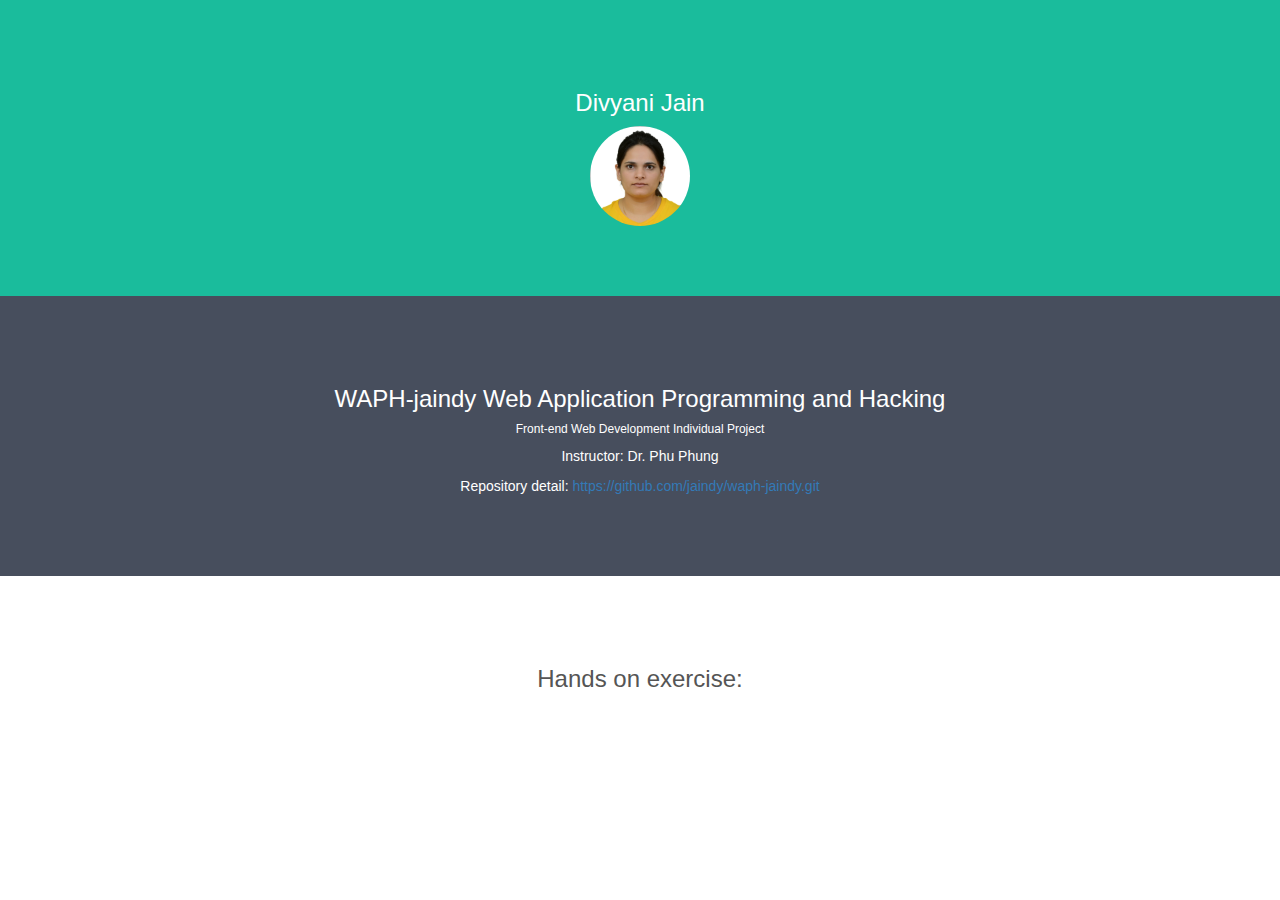
==== waph.html @ 303bad4e "individual project -added jokeapi in index.html" ====
<!DOCTYPE html>
<html lang="en">
<head>
  <title>Web Application and Hacking</title>
  <meta charset="utf-8">
  <meta name="viewport" content="width=device-width, initial-scale=1">
  <link rel="stylesheet" href="https://maxcdn.bootstrapcdn.com/bootstrap/3.4.1/css/bootstrap.min.css">
  <script src="https://ajax.googleapis.com/ajax/libs/jquery/3.7.1/jquery.min.js"></script>
  <script src="https://maxcdn.bootstrapcdn.com/bootstrap/3.4.1/js/bootstrap.min.js"></script>
  <style>
  .bg-1 { 
    background-color: #1abc9c;
    color: #ffffff;
  }
  .bg-2 { 
    background-color: #474e5d;
    color: #ffffff;
  }
  .bg-3 { 
    background-color: #ffffff;
    color: #555555;
  }
  .container-fluid {
    padding-top: 70px;
    padding-bottom: 70px;
  }
  </style>
</head>
<body>

<div class="container-fluid bg-1 text-center">
  <h3>Divyani Jain</h3>
  <img src="Divyani_Jain.jpg" class="img-circle" alt="Bird" width="100" height="100">
</div>

<div class="container-fluid bg-2 text-center">
  <h3>WAPH-jaindy Web Application Programming and Hacking</h3>
  <h6>Front-end Web Development Individual Project</h6>
  <p>Instructor: Dr. Phu Phung</p>
  <p>Repository detail: <a href='https://github.com/jaindy/waph-jaindy.git'>https://github.com/jaindy/waph-jaindy.git </a></p>
</div>

<div class="container-fluid bg-3 text-center">
  <h3>Hands on exercise:</h3>
  <p></p>
</div>

</body>
</html>
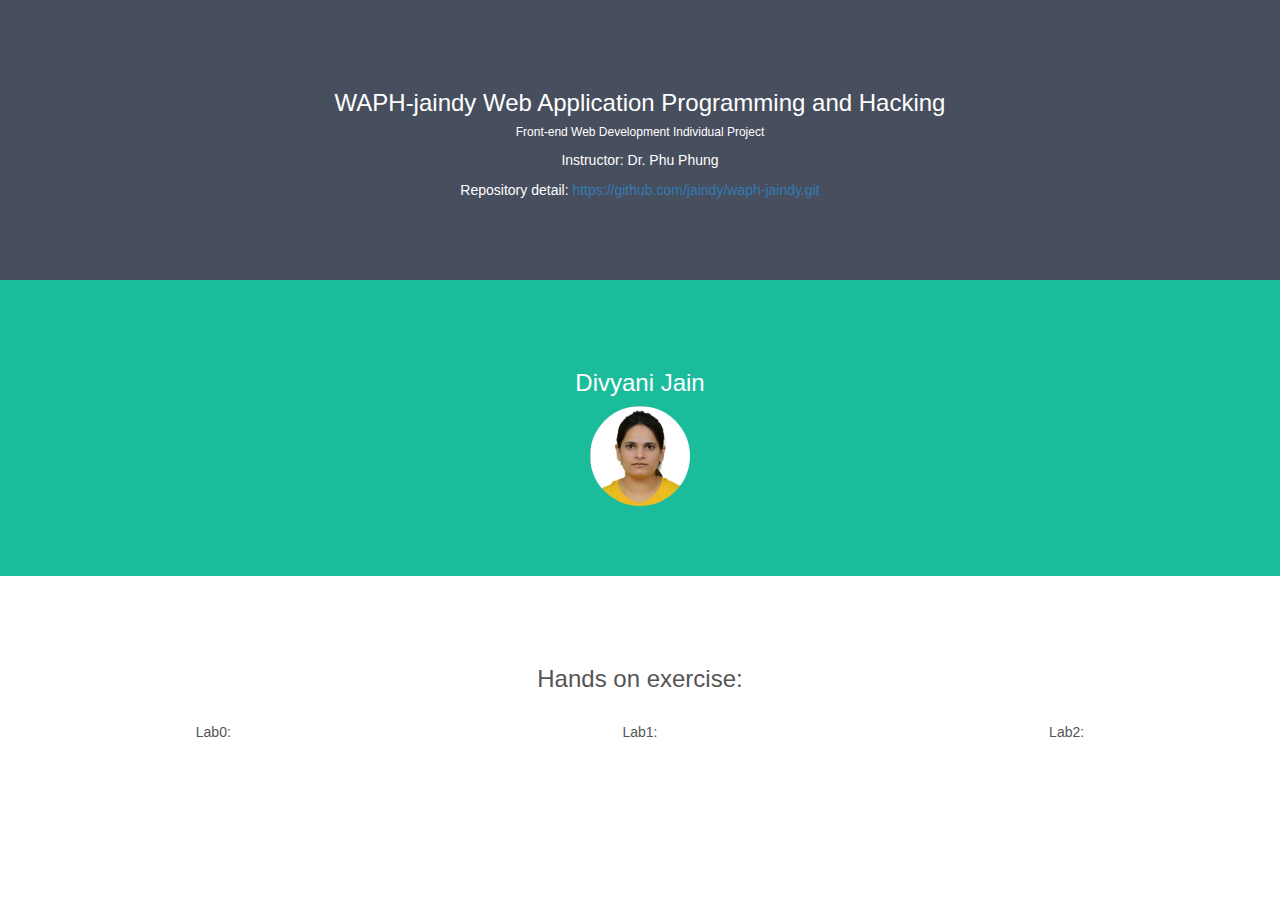
==== commit 3ccb7d51: "Individual project added waph course details" ====
--- a/waph.html
+++ b/waph.html
@@ -28,10 +28,7 @@
 </head>
 <body>
 
-<div class="container-fluid bg-1 text-center">
-  <h3>Divyani Jain</h3>
-  <img src="Divyani_Jain.jpg" class="img-circle" alt="Bird" width="100" height="100">
-</div>
+
 
 <div class="container-fluid bg-2 text-center">
   <h3>WAPH-jaindy Web Application Programming and Hacking</h3>
@@ -39,10 +36,27 @@
   <p>Instructor: Dr. Phu Phung</p>
   <p>Repository detail: <a href='https://github.com/jaindy/waph-jaindy.git'>https://github.com/jaindy/waph-jaindy.git </a></p>
 </div>
+<div class="container-fluid bg-1 text-center">
+  <h3>Divyani Jain</h3>
+  <img src="Divyani_Jain.jpg" class="img-circle" alt="Bird" width="100" height="100">
+</div>
 
-<div class="container-fluid bg-3 text-center">
-  <h3>Hands on exercise:</h3>
-  <p></p>
+
+<div class="container-fluid bg-3 text-center">    
+  <h3>Hands on exercise:</h3><br>
+  <div class="row">
+    <div class="col-sm-4">
+      <p>Lab0:</p>
+      
+    </div>
+    <div class="col-sm-4"> 
+      <p>Lab1:</p>
+      
+    </div>
+    <div class="col-sm-4"> 
+      <p>Lab2:</p>
+    </div>
+  </div>
 </div>
 
 </body>
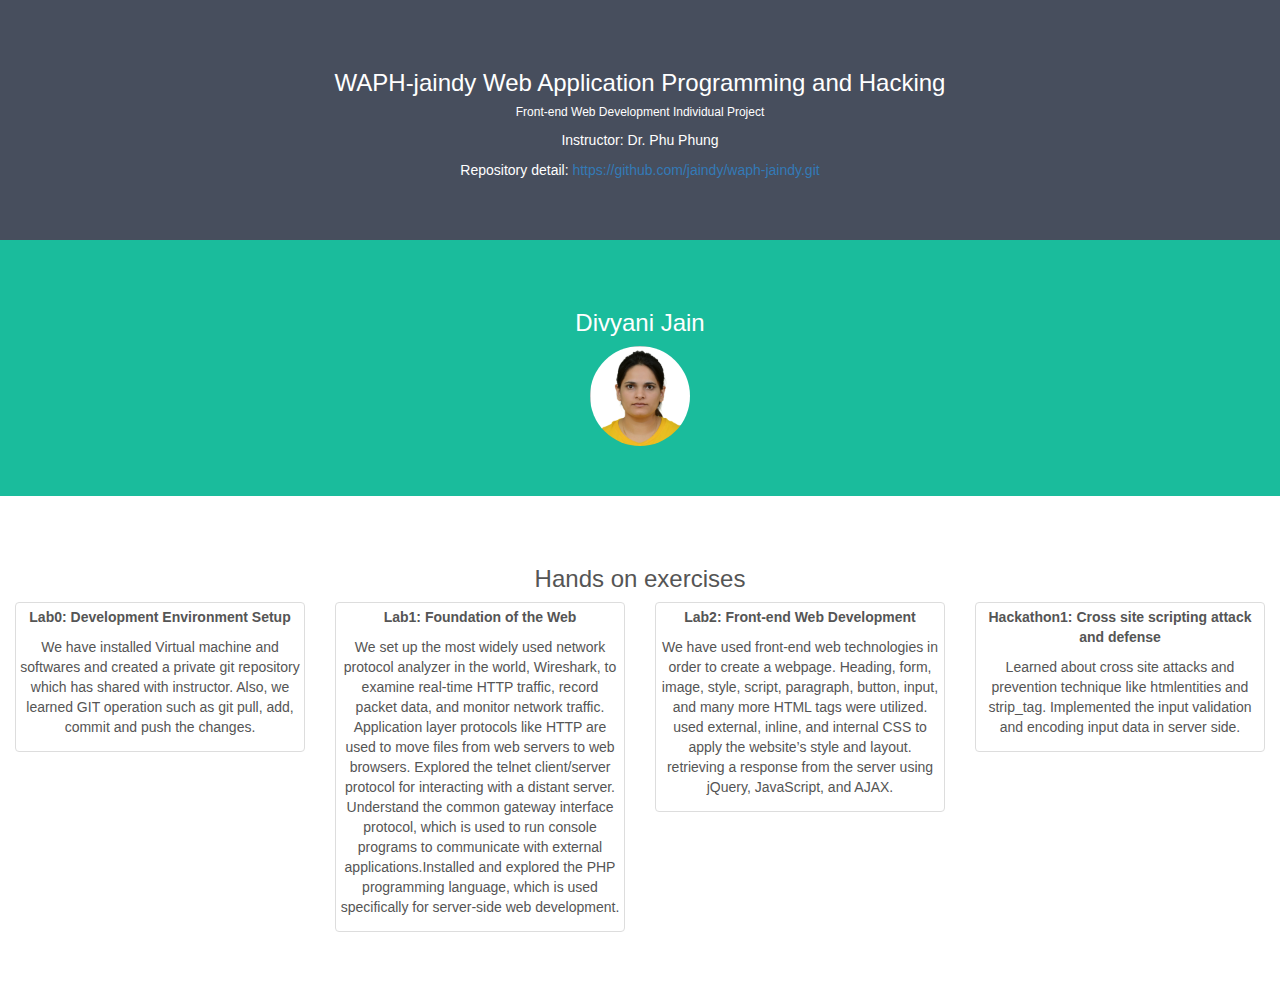
==== commit 9be22104: "Individual project course details" ====
--- a/waph.html
+++ b/waph.html
@@ -21,8 +21,8 @@
     color: #555555;
   }
   .container-fluid {
-    padding-top: 70px;
-    padding-bottom: 70px;
+    padding-top: 50px;
+    padding-bottom: 50px;
   }
   </style>
 </head>
@@ -35,28 +35,45 @@
   <h6>Front-end Web Development Individual Project</h6>
   <p>Instructor: Dr. Phu Phung</p>
   <p>Repository detail: <a href='https://github.com/jaindy/waph-jaindy.git'>https://github.com/jaindy/waph-jaindy.git </a></p>
+   </div>
+<div class="container-fluid bg-1 text-center">
+	 <h3>Divyani Jain</h3>
+  <img src="Divyani_Jain.jpg" class="img-circle" alt="Bird" width="100" height="100">
+
 </div>
-<div class="container-fluid bg-1 text-center">
-  <h3>Divyani Jain</h3>
-  <img src="Divyani_Jain.jpg" class="img-circle" alt="Bird" width="100" height="100">
-</div>
+<div class="container-fluid bg-3 text-center">
 
+  
+  <h3>Hands on exercises</h3>
+  <div class="row">
+    <div class="col-sm-3">
 
-<div class="container-fluid bg-3 text-center">    
-  <h3>Hands on exercise:</h3><br>
-  <div class="row">
-    <div class="col-sm-4">
-      <p>Lab0:</p>
+    	<div class="thumbnail">
+      <p><b>Lab0: Development Environment Setup</b></p>
+      <p>We have installed Virtual machine and softwares and created a private git repository which has shared with instructor. Also, we learned GIT operation such as git pull, add, commit and push the changes.</p>
+      </div>
+    </div>
+    <div class="col-sm-3"> 
+    	<div class="thumbnail">
+      <p><b>Lab1: Foundation of the Web</b></p>
+      <p>We set up the most widely used network protocol analyzer in the world, Wireshark, to examine real-time HTTP traffic, record packet data, and monitor network traffic. Application layer protocols like HTTP are used to move files from web servers to web browsers. Explored the telnet client/server protocol for interacting with a distant server. Understand the common gateway interface protocol, which is used to run console programs to communicate with external applications.Installed and explored the PHP programming language, which is used specifically for server-side web development.</p>
+  </div>
       
     </div>
-    <div class="col-sm-4"> 
-      <p>Lab1:</p>
-      
+    <div class="col-sm-3"> 
+
+    	<div class="thumbnail">
+      <p><b>Lab2: Front-end Web Development</b></p>
+      <p>We have used front-end web technologies in order to create a webpage. Heading, form, image, style, script, paragraph, button, input, and many more HTML tags were utilized. used external, inline, and internal CSS to apply the website’s style and layout. retrieving a response from the server using jQuery,
+	  JavaScript, and AJAX.</p>
     </div>
-    <div class="col-sm-4"> 
-      <p>Lab2:</p>
+</div>
+ <div class="col-sm-3">
+   	      <div class="thumbnail">
+        <p><strong>Hackathon1: Cross site scripting attack and defense</strong></p>
+        <p>Learned about cross site attacks and prevention technique like htmlentities and strip_tag. Implemented the input validation and encoding input data in server side.</p>
+      </div>
     </div>
-  </div>
 </div>
 
 </body>
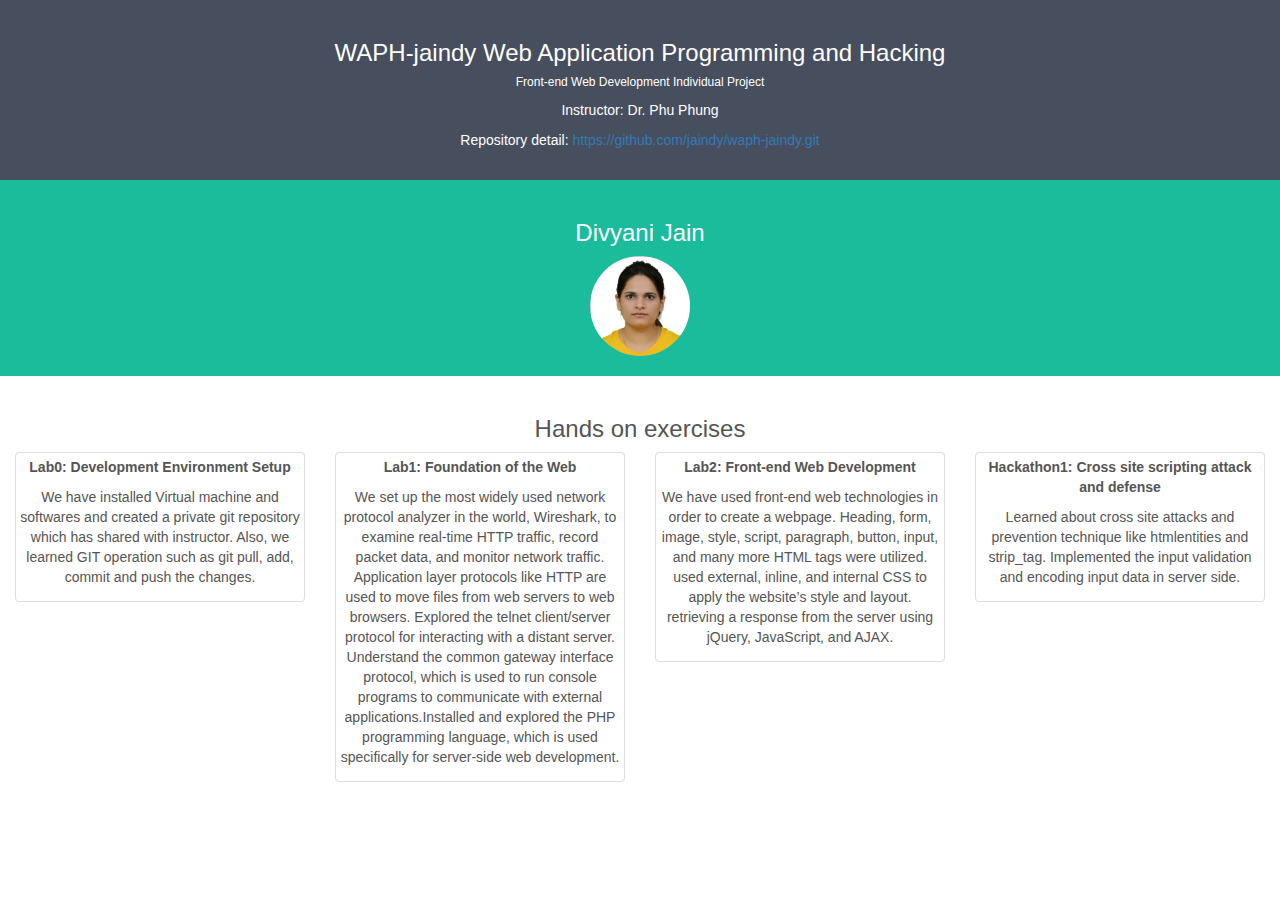
==== commit 10b43341: "Individual project clock" ====
--- a/waph.html
+++ b/waph.html
@@ -21,8 +21,8 @@
     color: #555555;
   }
   .container-fluid {
-    padding-top: 50px;
-    padding-bottom: 50px;
+    padding-top: 20px;
+    padding-bottom: 20px;
   }
   </style>
 </head>
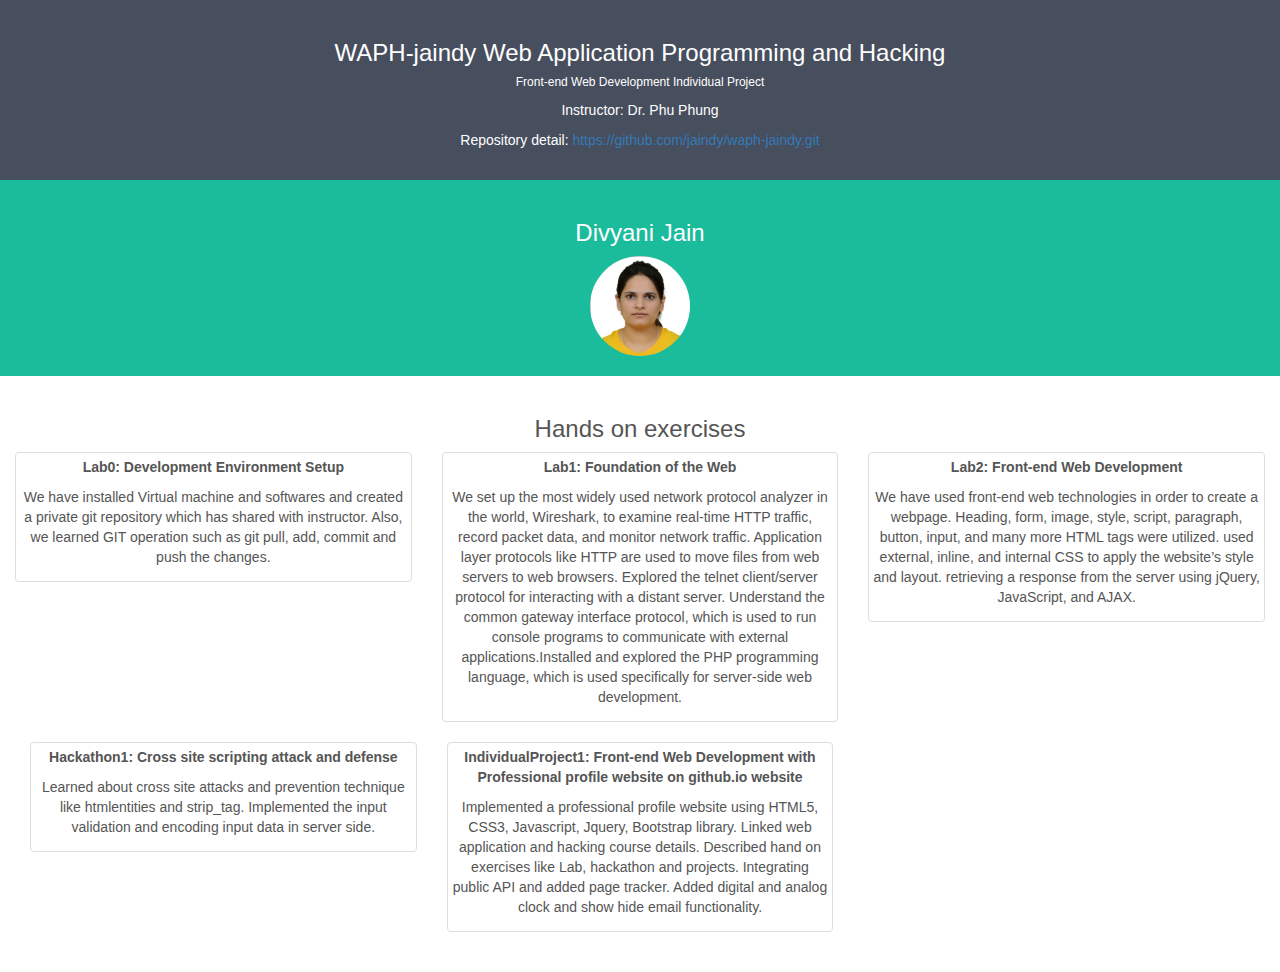
==== commit 5daefea5: "Waph.html added" ====
--- a/waph.html
+++ b/waph.html
@@ -46,21 +46,21 @@
   
   <h3>Hands on exercises</h3>
   <div class="row">
-    <div class="col-sm-3">
+    <div class="col-sm-4">
 
     	<div class="thumbnail">
       <p><b>Lab0: Development Environment Setup</b></p>
       <p>We have installed Virtual machine and softwares and created a private git repository which has shared with instructor. Also, we learned GIT operation such as git pull, add, commit and push the changes.</p>
       </div>
     </div>
-    <div class="col-sm-3"> 
+    <div class="col-sm-4"> 
     	<div class="thumbnail">
       <p><b>Lab1: Foundation of the Web</b></p>
       <p>We set up the most widely used network protocol analyzer in the world, Wireshark, to examine real-time HTTP traffic, record packet data, and monitor network traffic. Application layer protocols like HTTP are used to move files from web servers to web browsers. Explored the telnet client/server protocol for interacting with a distant server. Understand the common gateway interface protocol, which is used to run console programs to communicate with external applications.Installed and explored the PHP programming language, which is used specifically for server-side web development.</p>
   </div>
       
     </div>
-    <div class="col-sm-3"> 
+    <div class="col-sm-4"> 
 
     	<div class="thumbnail">
       <p><b>Lab2: Front-end Web Development</b></p>
@@ -68,12 +68,22 @@
 	  JavaScript, and AJAX.</p>
     </div>
 </div>
- <div class="col-sm-3">
-   	      <div class="thumbnail">
+
+</div>
+<div>
+   <div class="col-sm-4">
+          <div class="thumbnail">
         <p><strong>Hackathon1: Cross site scripting attack and defense</strong></p>
         <p>Learned about cross site attacks and prevention technique like htmlentities and strip_tag. Implemented the input validation and encoding input data in server side.</p>
       </div>
     </div>
+ <div class="col-sm-4">
+          <div class="thumbnail">
+        <p><strong>IndividualProject1: Front-end Web Development with Professional profile website on github.io website</strong></p>
+        <p>Implemented a professional profile website using HTML5, CSS3, Javascript, Jquery, Bootstrap library. Linked web application and hacking course details. Described hand on exercises like Lab, hackathon and projects. Integrating public API and added page tracker. Added digital and analog clock and show hide email functionality.</p>
+      </div>
+    </div>
+</div>
 </div>
 
 </body>
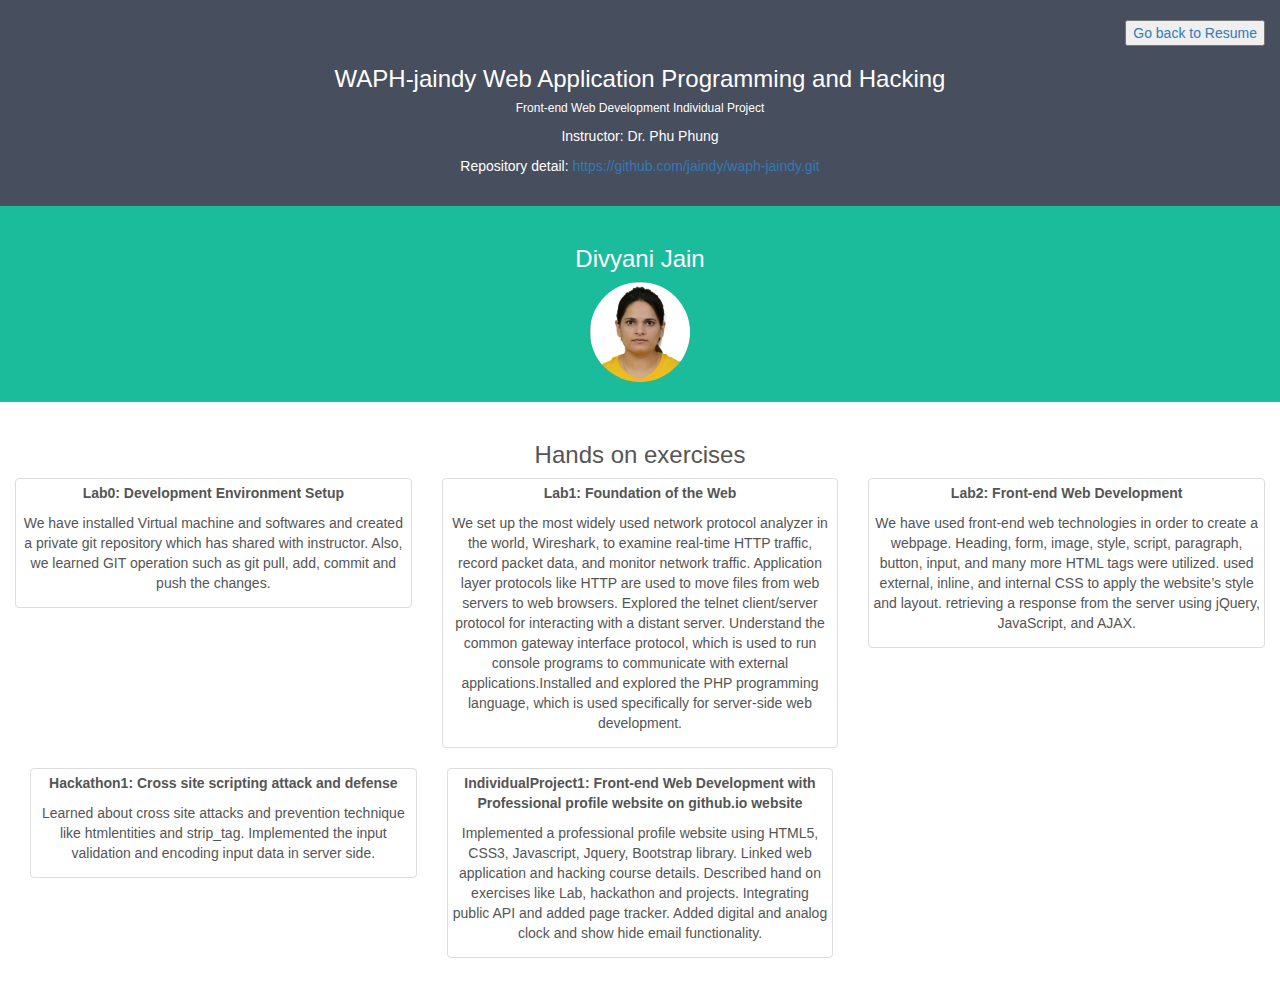
==== commit 26aeb1b8: "project done" ====
--- a/waph.html
+++ b/waph.html
@@ -31,6 +31,10 @@
 
 
 <div class="container-fluid bg-2 text-center">
+  <div style="text-align: right;">
+  <button><a href="https://jaindy.github.io/jaindy-uc.github.io/">Go back to Resume</a></button>
+  
+</div>
   <h3>WAPH-jaindy Web Application Programming and Hacking</h3>
   <h6>Front-end Web Development Individual Project</h6>
   <p>Instructor: Dr. Phu Phung</p>
@@ -43,7 +47,6 @@
 </div>
 <div class="container-fluid bg-3 text-center">
 
-  
   <h3>Hands on exercises</h3>
   <div class="row">
     <div class="col-sm-4">
